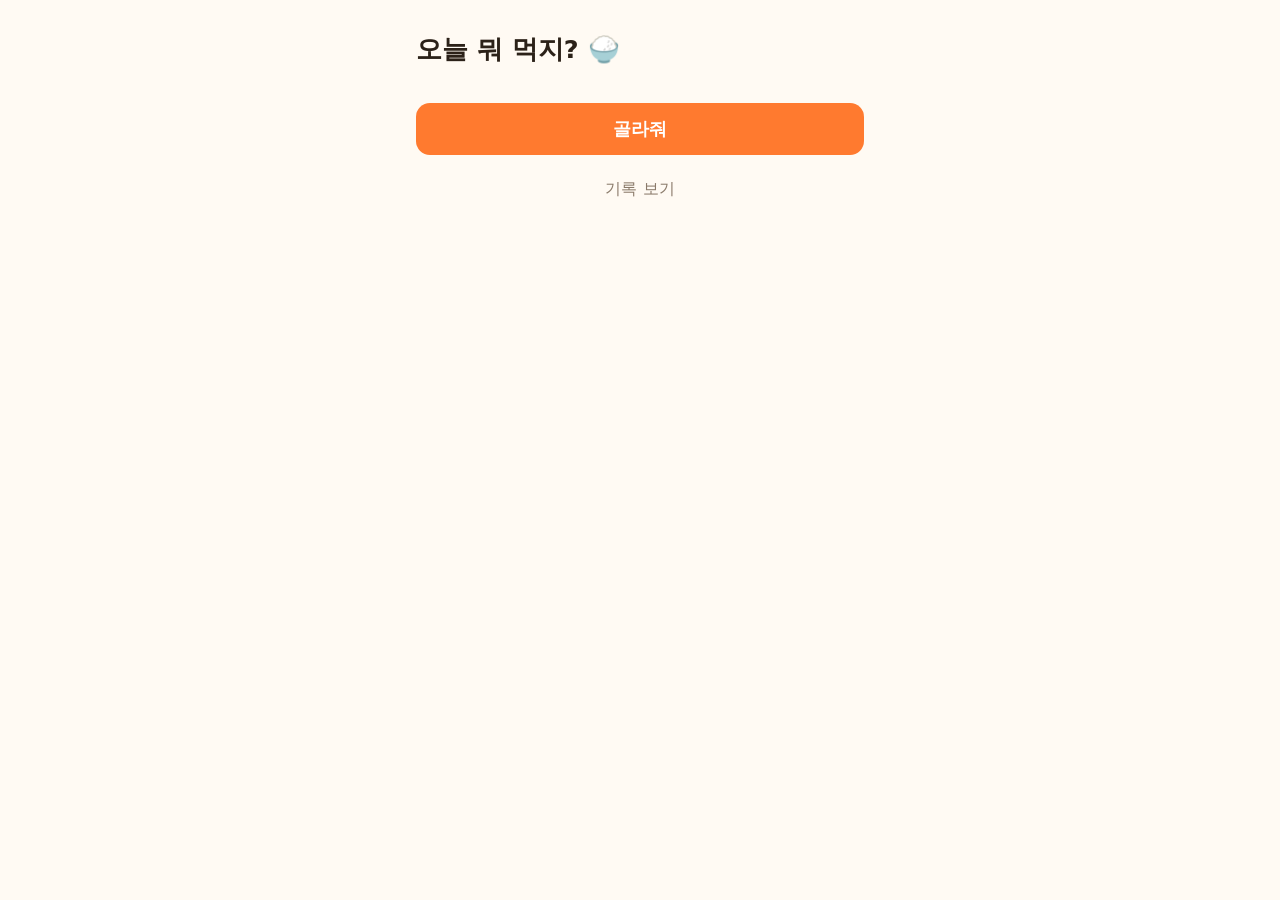
==== index.html @ 47e21a1a "fix: bypass HTTP cache on SW install, keep focus on chips, focus new screen Co-Authored-By: Claude O" ====
<!doctype html>
<html lang="ko">
<head>
<meta charset="utf-8">
<meta name="viewport" content="width=device-width, initial-scale=1">
<title>오늘 뭐 먹지</title>
<meta name="theme-color" content="#ff7a2f">
<link rel="manifest" href="manifest.json">
<link rel="apple-touch-icon" href="icon-192.png">
<link rel="stylesheet" href="style.css">
</head>
<body>
<main>
  <section id="ask">
    <h1>오늘 뭐 먹지? 🍚</h1>
    <div id="questions"></div>
    <button id="go" class="primary">골라줘</button>
    <button id="to-history" class="link">기록 보기</button>
  </section>

  <section id="result" hidden>
    <div class="menu">
      <div id="menu-emoji" class="emoji" aria-hidden="true"></div>
      <h2 id="menu-name" tabindex="-1"></h2>
    </div>
    <p id="notice" aria-live="polite"></p>
    <button id="choose" class="primary">이걸로!</button>
    <button id="another">다른 거</button>
    <button id="back" class="link">← 다시 고르기</button>
  </section>

  <section id="history" hidden>
    <h1 id="history-title" tabindex="-1">먹은 기록</h1>
    <ul id="history-list"></ul>
    <p id="history-empty">아직 기록이 없어요</p>
    <button id="history-back" class="link">← 돌아가기</button>
  </section>
</main>
<script src="menus.js"></script>
<script src="logic.js"></script>
<script src="app.js"></script>
</body>
</html>
---- style.css ----
:root {
  --bg: #fffaf3; --fg: #2b2118; --muted: #8a7a6a;
  --accent: #ff7a2f; --accent-fg: #fff;
  --chip: #fff; --chip-border: #e8dccd; --chip-on: #ffe2cf;
  color-scheme: light dark;
}
@media (prefers-color-scheme: dark) {
  :root {
    --bg: #1d1814; --fg: #f3ebe2; --muted: #a8988a;
    --chip: #2a231d; --chip-border: #43382e; --chip-on: #5a3420;
  }
}
* { box-sizing: border-box; }
[hidden] { display: none !important; }
body {
  margin: 0; background: var(--bg); color: var(--fg);
  font-family: system-ui, -apple-system, "Apple SD Gothic Neo", "Malgun Gothic", sans-serif;
}
main { max-width: 480px; margin: 0 auto; padding: 24px 16px 40px; }
section { display: flex; flex-direction: column; gap: 12px; }
h1 { font-size: 1.6rem; margin: 8px 0 12px; }

fieldset { border: 0; padding: 0; margin: 0 0 8px; }
legend { font-weight: 600; margin-bottom: 8px; }
.chips { display: flex; flex-wrap: wrap; gap: 8px; }
.chips button {
  flex: 1 1 auto; min-height: 44px; padding: 0 14px; font-size: 1rem;
  border: 1px solid var(--chip-border); border-radius: 999px;
  background: var(--chip); color: var(--fg);
}
.chips button[aria-pressed="true"] { background: var(--chip-on); border-color: var(--accent); font-weight: 600; }

button { font: inherit; cursor: pointer; }
section > button {
  min-height: 52px; font-size: 1.1rem; border-radius: 14px;
  border: 1px solid var(--chip-border); background: var(--chip); color: var(--fg);
}
section > button.primary { background: var(--accent); color: var(--accent-fg); border: 0; font-weight: 700; }
section > button.link { min-height: 44px; background: none; border: 0; color: var(--muted); font-size: 1rem; }
button:disabled { opacity: .5; }
[tabindex="-1"]:focus { outline: none; }
button:focus-visible { outline: 3px solid var(--accent); outline-offset: 2px; }

.menu { text-align: center; padding: 40px 0 16px; }
.emoji { font-size: 5rem; line-height: 1; }
.menu h2 { font-size: 2.2rem; margin: 16px 0 0; overflow-wrap: anywhere; }
#notice { text-align: center; color: var(--muted); min-height: 1.5em; margin: 0; }
.copy-text { user-select: all; font-weight: 700; color: var(--fg); padding: 2px 6px; border: 1px dashed var(--chip-border); }

#history-list { list-style: none; padding: 0; margin: 0; }
#history-list li {
  display: flex; align-items: center; gap: 8px; padding: 12px 0;
  border-bottom: 1px solid var(--chip-border);
}
#history-list .name { flex: 1; font-weight: 600; overflow-wrap: anywhere; }
#history-list time { color: var(--muted); font-size: .9rem; }
#history-list button { min-width: 44px; min-height: 44px; border: 0; background: none; color: var(--muted); font-size: 1.1rem; }
#history-empty { color: var(--muted); }
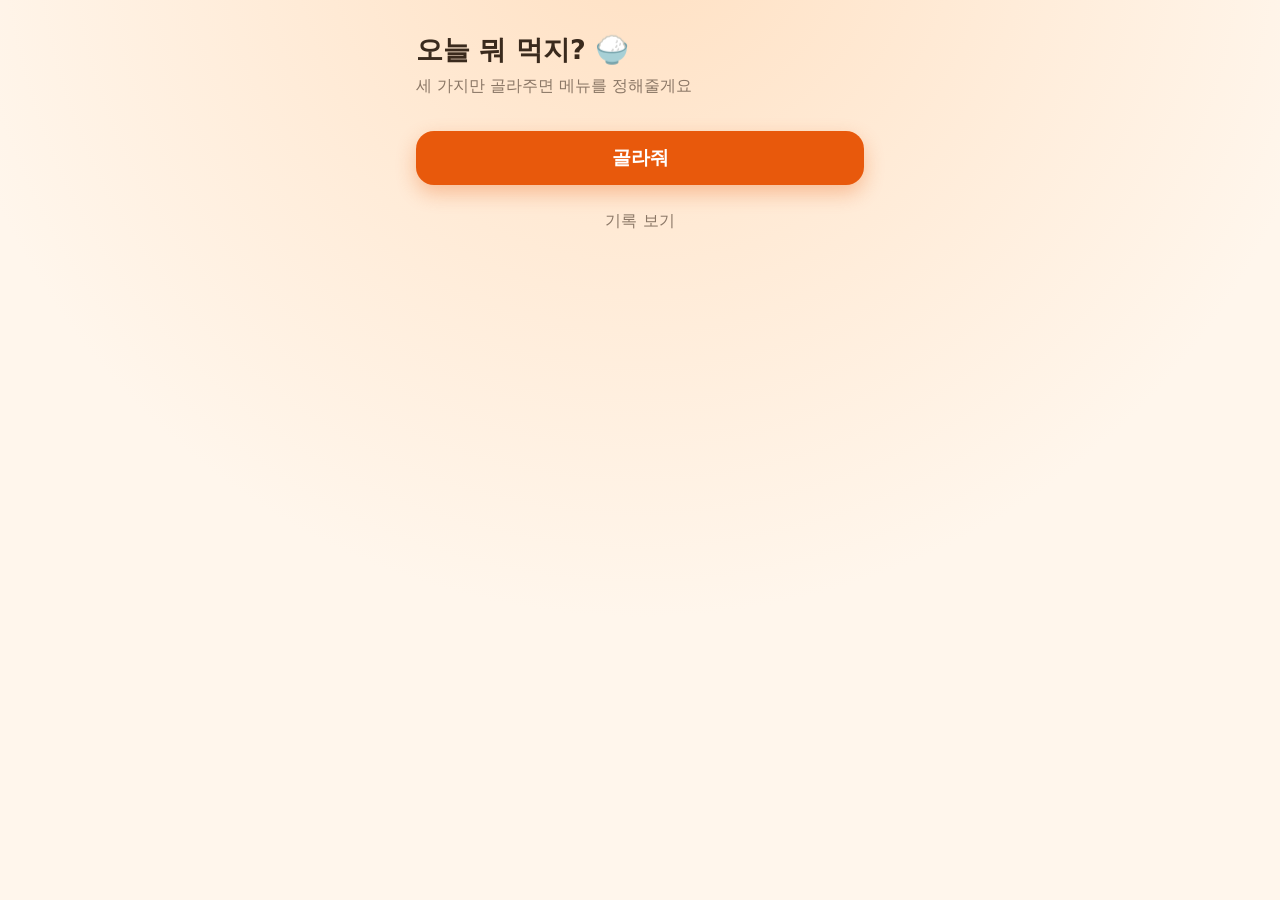
==== commit 1f800eed: "feat: warm and cute redesign with new icons Co-Authored-By: Claude Sonnet 5.5 <noreply@anthropic.com" ====
--- a/index.html
+++ b/index.html
@@ -4,7 +4,7 @@
 <meta charset="utf-8">
 <meta name="viewport" content="width=device-width, initial-scale=1">
 <title>오늘 뭐 먹지</title>
-<meta name="theme-color" content="#ff7a2f">
+<meta name="theme-color" content="#fff6ec">
 <link rel="manifest" href="manifest.json">
 <link rel="apple-touch-icon" href="icon-192.png">
 <link rel="stylesheet" href="style.css">
@@ -13,13 +13,15 @@
 <main>
   <section id="ask">
     <h1>오늘 뭐 먹지? 🍚</h1>
+    <p class="sub">세 가지만 골라주면 메뉴를 정해줄게요</p>
     <div id="questions"></div>
     <button id="go" class="primary">골라줘</button>
     <button id="to-history" class="link">기록 보기</button>
   </section>
 
   <section id="result" hidden>
-    <div class="menu">
+    <div id="menu" class="menu">
+      <span class="tag">오늘의 추천 🎉</span>
       <div id="menu-emoji" class="emoji" aria-hidden="true"></div>
       <h2 id="menu-name" tabindex="-1"></h2>
     </div>
--- a/style.css
+++ b/style.css
@@ -1,58 +1,87 @@
 :root {
-  --bg: #fffaf3; --fg: #2b2118; --muted: #8a7a6a;
-  --accent: #ff7a2f; --accent-fg: #fff;
-  --chip: #fff; --chip-border: #e8dccd; --chip-on: #ffe2cf;
+  --bg: #fff6ec; --glow: #ffe0c2; --fg: #3a2a1d; --muted: #8b7766;
+  --accent: #e8590c; --accent-fg: #fff; --accent-soft: #ffe3cc;
+  --card: #fff; --card-border: #f1dcc6;
+  --shadow: 0 6px 18px rgba(232, 89, 12, .14);
   color-scheme: light dark;
 }
 @media (prefers-color-scheme: dark) {
   :root {
-    --bg: #1d1814; --fg: #f3ebe2; --muted: #a8988a;
-    --chip: #2a231d; --chip-border: #43382e; --chip-on: #5a3420;
+    --bg: #1f1812; --glow: #3a2416; --fg: #f6ece2; --muted: #b4a191;
+    --accent-soft: #5a3420;
+    --card: #2b221b; --card-border: #43372c;
+    --shadow: 0 6px 18px rgba(0, 0, 0, .35);
   }
 }
 * { box-sizing: border-box; }
 [hidden] { display: none !important; }
 body {
-  margin: 0; background: var(--bg); color: var(--fg);
+  margin: 0; min-height: 100vh; color: var(--fg);
+  background: radial-gradient(circle at 50% -10%, var(--glow), var(--bg) 60%) no-repeat var(--bg);
   font-family: system-ui, -apple-system, "Apple SD Gothic Neo", "Malgun Gothic", sans-serif;
 }
 main { max-width: 480px; margin: 0 auto; padding: 24px 16px 40px; }
-section { display: flex; flex-direction: column; gap: 12px; }
-h1 { font-size: 1.6rem; margin: 8px 0 12px; }
+section { display: flex; flex-direction: column; gap: 14px; }
+h1 { font-size: 1.7rem; margin: 8px 0 0; }
+.sub { margin: -6px 0 6px; color: var(--muted); }
 
-fieldset { border: 0; padding: 0; margin: 0 0 8px; }
-legend { font-weight: 600; margin-bottom: 8px; }
+fieldset {
+  border: 1px solid var(--card-border); border-radius: 20px; background: var(--card);
+  box-shadow: var(--shadow); padding: 14px 16px 16px; margin: 0;
+}
+legend { font-weight: 700; padding: 0 6px; }
 .chips { display: flex; flex-wrap: wrap; gap: 8px; }
 .chips button {
-  flex: 1 1 auto; min-height: 44px; padding: 0 14px; font-size: 1rem;
-  border: 1px solid var(--chip-border); border-radius: 999px;
-  background: var(--chip); color: var(--fg);
+  flex: 1 1 auto; min-height: 46px; padding: 0 14px; font-size: 1rem;
+  border: 2px solid var(--card-border); border-radius: 999px;
+  background: var(--card); color: var(--fg);
+  transition: transform .12s, background-color .12s, border-color .12s;
 }
-.chips button[aria-pressed="true"] { background: var(--chip-on); border-color: var(--accent); font-weight: 600; }
+.chips button[aria-pressed="true"] {
+  background: var(--accent-soft); border-color: var(--accent); font-weight: 700; transform: scale(1.03);
+}
 
 button { font: inherit; cursor: pointer; }
 section > button {
-  min-height: 52px; font-size: 1.1rem; border-radius: 14px;
-  border: 1px solid var(--chip-border); background: var(--chip); color: var(--fg);
+  min-height: 54px; font-size: 1.1rem; border-radius: 18px;
+  border: 2px solid var(--card-border); background: var(--card); color: var(--fg);
+  box-shadow: var(--shadow); transition: transform .12s;
 }
-section > button.primary { background: var(--accent); color: var(--accent-fg); border: 0; font-weight: 700; }
-section > button.link { min-height: 44px; background: none; border: 0; color: var(--muted); font-size: 1rem; }
+section > button:active { transform: scale(.97); }
+/* Bold 19px text on #e8590c: contrast 3.6:1, above the 3:1 AA bar for large text. */
+section > button.primary {
+  background: var(--accent); color: var(--accent-fg); border: 0;
+  font-size: 1.2rem; font-weight: 800; box-shadow: 0 8px 20px rgba(232, 89, 12, .32);
+}
+section > button.link { min-height: 44px; background: none; border: 0; box-shadow: none; color: var(--muted); font-size: 1rem; }
 button:disabled { opacity: .5; }
+button:focus-visible { outline: 3px solid var(--accent); outline-offset: 2px; }
 [tabindex="-1"]:focus { outline: none; }
-button:focus-visible { outline: 3px solid var(--accent); outline-offset: 2px; }
 
-.menu { text-align: center; padding: 40px 0 16px; }
-.emoji { font-size: 5rem; line-height: 1; }
-.menu h2 { font-size: 2.2rem; margin: 16px 0 0; overflow-wrap: anywhere; }
+.menu { text-align: center; padding: 28px 0 8px; }
+.tag { display: inline-block; margin: 0 0 18px; padding: 4px 14px; border-radius: 999px; background: var(--accent-soft); font-size: .9rem; font-weight: 700; }
+.emoji {
+  display: grid; place-items: center; width: 9rem; height: 9rem; margin: 0 auto;
+  font-size: 5.5rem; line-height: 1; border-radius: 50%;
+  background: var(--accent-soft); box-shadow: var(--shadow);
+}
+.pop .emoji { animation: pop .55s cubic-bezier(.3, 1.4, .5, 1); }
+@keyframes pop {
+  0% { transform: scale(.3) rotate(-14deg); opacity: 0; }
+  60% { transform: scale(1.12) rotate(5deg); opacity: 1; }
+  100% { transform: scale(1) rotate(0); }
+}
+@media (prefers-reduced-motion: reduce) { .pop .emoji { animation: none; } }
+.menu h2 { font-size: 2.3rem; margin: 20px 0 0; overflow-wrap: anywhere; }
 #notice { text-align: center; color: var(--muted); min-height: 1.5em; margin: 0; }
-.copy-text { user-select: all; font-weight: 700; color: var(--fg); padding: 2px 6px; border: 1px dashed var(--chip-border); }
+.copy-text { user-select: all; -webkit-user-select: all; font-weight: 700; color: var(--fg); padding: 2px 6px; border: 1px dashed var(--card-border); }
 
-#history-list { list-style: none; padding: 0; margin: 0; }
+#history-list { list-style: none; padding: 0; margin: 0; display: flex; flex-direction: column; gap: 10px; }
 #history-list li {
-  display: flex; align-items: center; gap: 8px; padding: 12px 0;
-  border-bottom: 1px solid var(--chip-border);
+  display: flex; align-items: center; gap: 8px; padding: 4px 8px 4px 16px;
+  background: var(--card); border: 1px solid var(--card-border); border-radius: 16px; box-shadow: var(--shadow);
 }
-#history-list .name { flex: 1; font-weight: 600; overflow-wrap: anywhere; }
+#history-list .name { flex: 1; font-weight: 700; overflow-wrap: anywhere; }
 #history-list time { color: var(--muted); font-size: .9rem; }
 #history-list button { min-width: 44px; min-height: 44px; border: 0; background: none; color: var(--muted); font-size: 1.1rem; }
 #history-empty { color: var(--muted); }
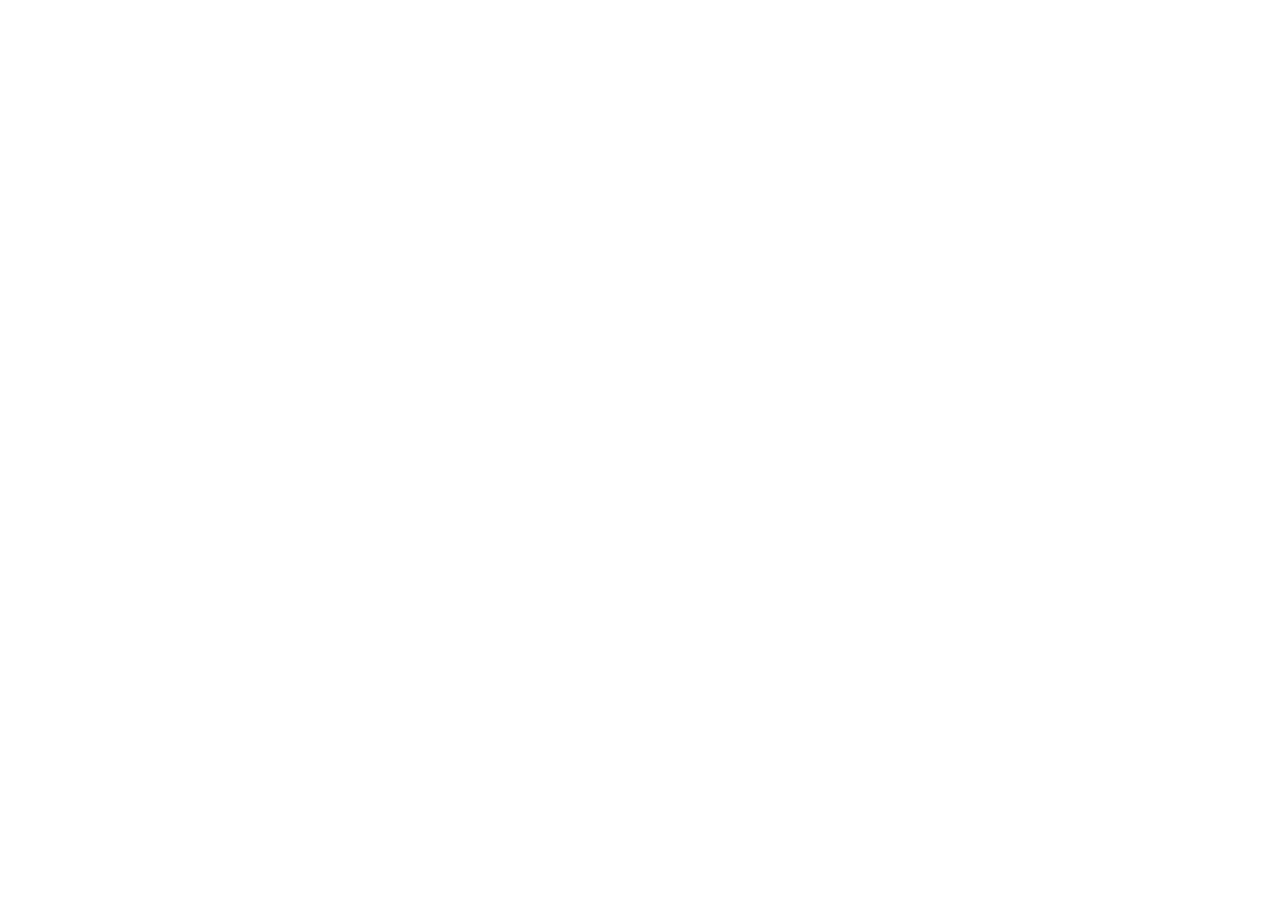
==== commit d515caf5: "chore: redirect to Eat in Korea and clean up old caches Co-Authored-By: Claude Sonnet 5.5 <noreply@a" ====
--- a/index.html
+++ b/index.html
@@ -1,45 +1,41 @@
 <!doctype html>
-<html lang="ko">
+<html lang="en">
 <head>
 <meta charset="utf-8">
 <meta name="viewport" content="width=device-width, initial-scale=1">
-<title>오늘 뭐 먹지</title>
+<title>Eat in Korea</title>
 <meta name="theme-color" content="#fff6ec">
-<link rel="manifest" href="manifest.json">
-<link rel="apple-touch-icon" href="icon-192.png">
-<link rel="stylesheet" href="style.css">
+<style>
+  body { margin: 0; min-height: 100vh; display: flex; align-items: center; justify-content: center; background: #fff6ec; color: #3a2a1d; font-family: system-ui, sans-serif; }
+  main { padding: 24px 16px; max-width: 480px; text-align: center; }
+  p { font-size: 1.375rem; line-height: 1.5; margin: 0 0 24px; }
+  a { display: inline-block; min-height: 44px; line-height: 44px; padding: 0 28px; border-radius: 22px; background: #e8590c; color: #fff; font-size: 1.125rem; font-weight: 700; text-decoration: none; }
+</style>
 </head>
 <body>
-<main>
-  <section id="ask">
-    <h1>오늘 뭐 먹지? 🍚</h1>
-    <p class="sub">세 가지만 골라주면 메뉴를 정해줄게요</p>
-    <div id="questions"></div>
-    <button id="go" class="primary">골라줘</button>
-    <button id="to-history" class="link">기록 보기</button>
-  </section>
-
-  <section id="result" hidden>
-    <div id="menu" class="menu">
-      <span class="tag">오늘의 추천 🎉</span>
-      <div id="menu-emoji" class="emoji" aria-hidden="true"></div>
-      <h2 id="menu-name" tabindex="-1"></h2>
-    </div>
-    <p id="notice" aria-live="polite"></p>
-    <button id="choose" class="primary">이걸로!</button>
-    <button id="another">다른 거</button>
-    <button id="back" class="link">← 다시 고르기</button>
-  </section>
-
-  <section id="history" hidden>
-    <h1 id="history-title" tabindex="-1">먹은 기록</h1>
-    <ul id="history-list"></ul>
-    <p id="history-empty">아직 기록이 없어요</p>
-    <button id="history-back" class="link">← 돌아가기</button>
-  </section>
+<main id="notice" hidden>
+  <p id="msg"></p>
+  <a id="link" href="https://github.com/YangDongCheol/eat-in-korea/releases/latest"></a>
 </main>
-<script src="menus.js"></script>
-<script src="logic.js"></script>
-<script src="app.js"></script>
+<script>
+function decide(userAgent, language) {
+  if (!/; wv\)/.test(userAgent)) return { action: "redirect" };
+  const l = String(language).slice(0, 2).toLowerCase();
+  return { action: "notice", lang: l === "ko" || l === "zh" ? l : "en" };
+}
+const TEXT = {
+  ko: ["새 앱(Eat in Korea)이 나왔어요. 새 앱을 설치해 주세요.", "새 앱 받기"],
+  en: ["A new app, Eat in Korea, is out. Please install the new app.", "Get the new app"],
+  zh: ["新应用 Eat in Korea 已上线，请安装新应用。", "获取新应用"],
+};
+const d = decide(navigator.userAgent, navigator.language);
+if (d.action === "redirect") location.replace("https://yangdongcheol.github.io/eat-in-korea/");
+else {
+  document.documentElement.lang = d.lang;
+  document.getElementById("msg").textContent = TEXT[d.lang][0];
+  document.getElementById("link").textContent = TEXT[d.lang][1];
+  document.getElementById("notice").hidden = false;
+}
+</script>
 </body>
 </html>
